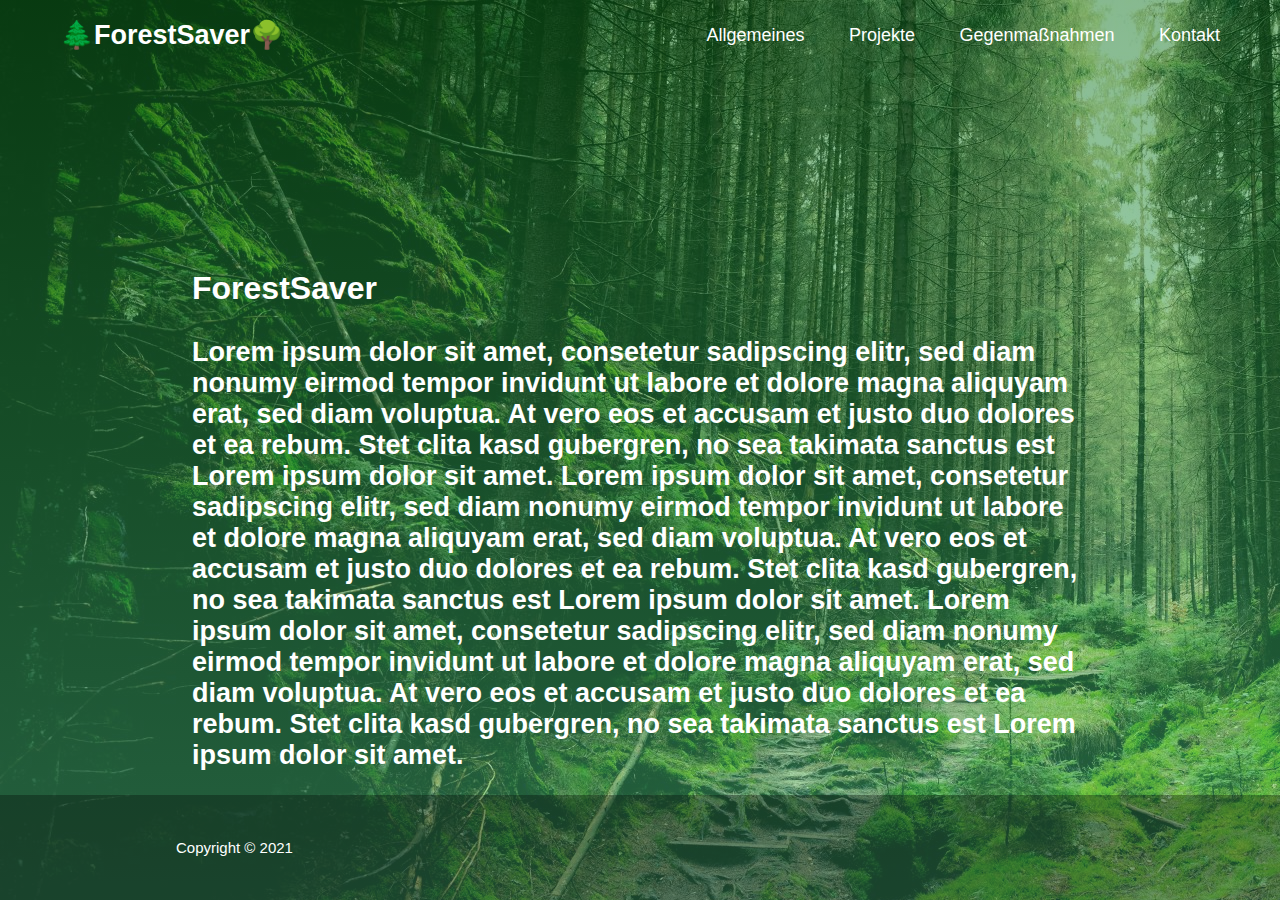
==== index.html @ 3becae02 "Merge branch 'main' into dev-fabian" ====
<!DOCTYPE html>
<html lang="de">
  <head>
    <meta charset="utf-8">
    <meta name="viewport" content="width=device-width, initial-scale=1.0">
    <link rel="icon" href="./images/logo.png">
    <script src="burger.js"></script>
    <link rel="stylesheet" href="index.css">
    <title>ForestSaver</title>
  </head>
  <body>
    <!-- header -->
      <!-- navigation bar -->
      <div class="bg-img">
        <div class="overlay">
          <nav>
            <div class="logo-div">
              <a href="../index.html">
                &#127794;ForestSaver&#127795;
              <!--<img class="logo" src="images/logo.png" alt="logo">-->
              </a>
              
            </div>
            <label for="btn" class="icon">
              <span class="fa fa-bars"></span>
            </label>
            <input type="checkbox" id="btn">
            <ul class="navitems">
              <li>
                <label for="btn-1" class="show">Allgemeines +</label>
                <a href="#">Allgemeines</a>
                <input type="checkbox" id="btn-1">
                <ul>
                  <li><a href="general/causes.html">Ursachen</a></li>
                  <li><a href="general/consequences.html">Konsequenzen</a></li>
                  <li><a href="general/statistics.html">Statistiken</a></li>
                </ul>
              </li>
              <li>
                <label for="btn-2" class="show">Projekte +</label>
                <a href="#">Projekte</a>
                <input type="checkbox" id="btn-2">
                <ul>
                  <li><a href="projects/map.html">Karte</a></li>
                  <li><a href="projects/gruenheide.html">Grünheide</a></li>
                  <li><a href="projects/hambacherForst.html">Hambacher Forst</a></li>
                  <li><a href="projects/dannenröderForst.html">Dannenröder Forst</a></li>
                </ul>
              </li>
              <li>
                <label for="btn-3" class="show">Gegenmaßnahmen +</label>
                <a href="#">Gegenmaßnahmen</a>
                <input type="checkbox" id="btn-3">
                <ul>
                  <li><a href="countermeasures/whatCanIDo.html">Was kann ich tun?</a></li>
                  <li><a href="countermeasures/politicsEconomy.html">Politik/Wirtschaft</a></li>
                  <li><a href="countermeasures/projects.html">Projekte</a></li>
                </ul>
              </li>
              <!--
              <li class="langswitcher">
                <span class="ger">German</span>
                <input type="checkbox" class="check">
                <span class="en">English</span>
              </li>
              -->
              <li>
                <a href="./contact/contact.html" id="contactNav">Kontakt</a>
              </li>
            </ul>
          </nav>
          <!-- navigation bar end -->
          <!--Intro Text-->
          <div class="text-container">
            <h1>ForestSaver</h1>
            <p>
              Lorem ipsum dolor sit amet, consetetur sadipscing elitr, sed diam nonumy eirmod tempor invidunt ut labore et dolore magna aliquyam erat, sed diam voluptua. At vero eos et accusam et justo duo dolores et ea rebum. Stet clita kasd gubergren, no sea takimata sanctus est Lorem ipsum dolor sit amet. Lorem ipsum dolor sit amet, consetetur sadipscing elitr, sed diam nonumy eirmod tempor invidunt ut labore et dolore magna aliquyam erat, sed diam voluptua. At vero eos et accusam et justo duo dolores et ea rebum. Stet clita kasd gubergren, no sea takimata sanctus est Lorem ipsum dolor sit amet. Lorem ipsum dolor sit amet, consetetur sadipscing elitr, sed diam nonumy eirmod tempor invidunt ut labore et dolore magna aliquyam erat, sed diam voluptua. At vero eos et accusam et justo duo dolores et ea rebum. Stet clita kasd gubergren, no sea takimata sanctus est Lorem ipsum dolor sit amet.
            </p>
          </div>
          <!--Intro Text end-->
          <!-- footer -->
          <footer>
            <div class="text">
              <p>Copyright &copy; 2021</p>
            </div>
          </footer>
        <!-- footer end -->
        </div>
      </div>
    <!-- header end -->
      
    <!-- main -->
    <div class="content">
    </div>
    <!--<script>
      $('.icon').click(function(){
        $('span').toggleClass("cancel");
      });
   </script>-->
    <!-- main end -->
  </body>
  <script language="javascript" type="text/javascript" src="index.js"></script>
</html>
---- index.css ----
body{
    display: flex;
    flex-direction: column;
    box-sizing: border-box;
    min-height: 100vh;
    margin: 0;
    padding: 0;
    background-color: rgb(61, 74, 93);
    overflow-x: hidden;
}

/* header */

/* navigation bar */


*{
    margin: 0;
    padding: 0;
    user-select: none;
    box-sizing: border-box;
    font-family: 'Poppins', sans-serif;
}

.bg-img, .bg-img-causes, .bg-img-consequences, .bg-img-statistics {
    background-size: cover;
    background-position: center;
    position: relative;
    height: 100vh;
    overflow-x: hidden;
    color: #FFFFFF;
}

.bg-img {
    background: url(./images/wald-bg.jpg) 0 0 no-repeat fixed;
}

.bg-img-causes {
    background: url(./images/wald2.jpg) 0 0 no-repeat fixed;
}

.bg-img-consequences {
    background: url(./images/consequences.jpg) 0 0 no-repeat fixed;
}

.bg-img-statistics {
    background: url(./images/statistics.jpg) 0 0 no-repeat fixed;
}

.nav-container {
    position: absolute;
    width: 100%;
    z-index: 3;
}

.overlay {
    background: linear-gradient(to top, rgba(80, 207, 137, 0.466), rgba(16, 116, 33, 0.5));
    overflow-x: hidden;
    height: 100%;
}

nav{
    background: transparent;
    position: absolute;
    width: 100%;
    z-index: 2;
}
nav:after{
    content: '';
    clear: both;
    display: table;
}
nav .logo-div a{
    float: left;
    color: white;
    font-size: 27px;
    font-weight: 600;
    line-height: 70px;
    padding-left: 60px;
    text-decoration: none;
    
}
.logo-div{
    float: left;
    height: 70px;
}
.logo {
    position: absolute;
    height: 110px;
    z-index: 3;
}
nav ul{
    float: right;
    margin-right: 40px;
    list-style: none;
    position: relative;
}
nav ul li{
    display: inline-block;
    background: transparent;
    margin: 0 5px;
}
nav ul li a{
    color: white;
    line-height: 70px;
    text-decoration: none;
    font-size: 18px;
    padding: 8px 15px;
}
nav ul li a:hover{
    color: rgb(84, 236, 89);
}
nav ul ul li a:hover{
    box-shadow: none;
}
nav ul ul{
    position: absolute;
    top: 90px;
    border-top: 3px solid rgb(84, 236, 89);
    opacity: 0;
    visibility: hidden;
    transition: top .3s;
}
nav ul ul ul{
    border-top: none;
}
nav ul li:hover > ul{
    top: 70px;
    opacity: 1;
    visibility: visible;
}
nav ul ul li{
    position: relative;
    margin: 0px;
    width: 188px;
    float: none;
    display: list-item;
    border-bottom: 1px solid rgba(0,0,0,0.3);
}
nav ul ul li a{
    line-height: 50px;
}
nav ul ul ul li{
    position: relative;
    top: -60px;
    left: 150px;
}
.show,.icon,input{
    display: none;
}
.fa-plus{
    font-size: 15px;
    margin-left: 40px;
}
@media all and (max-width: 1000px) {
    nav ul{
      margin-right: 0px;
      float: left;
    }
    nav .logo-div{
      padding-left: 30px;
      width: 100%;
    }
    .show + a,.showC + a, ul{
      display: none;
    }
    nav ul li,nav ul ul li{
      display: block;
      width: 100%;
    }
    nav ul li a:hover{
      box-shadow: none;
    }
    .show{
      display: block;
      color: white;
      font-size: 18px;
      padding: 0 20px;
      line-height: 70px;
      cursor: pointer;
    }
    #contactNav {
        margin-left: 8px;
    }
    .show:hover{
      color: rgb(84, 236, 89);
    }
    .icon{
      display: block;
      color: white;
      position: absolute;
      top: 0;
      right: 40px;
      line-height: 70px;
      cursor: pointer;
      font-size: 25px;
    }
    nav ul ul{
      top: 70px;
      border-top: 0px;
      float: none;
      position: static;
      display: none;
      opacity: 1;
      visibility: visible;
    }
    nav ul ul a{
      padding-left: 40px;
    }
    nav ul ul ul a{
      padding-left: 80px;
    }
    nav ul ul ul li{
      position: static;
    }
    [id^=btn]:checked + ul{
      display: block;
    }
    nav ul ul li{
      border-bottom: 0px;
    }
    span.cancel:before{
      content: '\f00d';
    }
}

/* language switcher

.langswitcher {
    display: flex;
    align-items: center;
}

.check {
    position: relative;
    width: 43px;
}

.check:before{
    content: '';
    position: absolute;
    width: 40px;
    height: 20px;
    background: #fff;
    border-radius: 20px;
}
  
.check:checked:before{
    background: #fff;
}

.check:after{
    content: '';
    position: absolute;
    left:0;
    width: 20px;
    height: 20px;
    background: #333;
    border-radius: 20px;
    transition: 0.25s;
    border: 2px solid #fff;
    box-sizing: border-box;
}

.check:checked:after{
    left: 20px;
    border: 2px solid #fff;

}

.check:checked ~ .intro.text-ger {
    display: none;
}

.check:checked ~ .intro.text-en {
    display: block;
}

.ger, .en {
    text-decoration: none;
    font-size: 14px;
    padding: 10px 15px;
    color: white;
    font-family: Arial, Helvetica, sans-serif;
    text-align: center;
}

language switcher end */

/* navigation bar end*/

/* header end */

/* main */

/* banner */

.banner {
    width: auto;
    height: auto;
    top: 25%;
    padding-top: 5%;
    padding-bottom: 5%;
    padding-right: 100px;
    position: absolute;
    background-color: rgba(0, 0, 0, 0.5);
}

.text {
    width: 100%;
    margin-left: 10%;
    float: left;
}

.text h1 {
    font-size: 43px;
    width: 100%;
    position: relative;
    margin-left: 40px;
    color:#FFFFFF;
    margin-bottom: 40px;
}

.text h2 {
    font-size: 30px;
    width: 100%;
    position: relative;
    margin-left: 40px;
    color:#FFFFFF;
}

.text p {
    width: 100%;
    font-size: 15px;
    margin: 30px 0 30px 40px;
    line-height: 25px;
    color:rgb(255, 255, 255)
}

/* banner end */

/* map */

#map {
    width: 100%;
    height: 850px;
}

/* map end */

/* intro text */

.text-container {
    margin-top: 30vh;
    margin-left: 15vw;
    margin-right: 15vw;
}

.text-container h1{
    margin-bottom: 30px;
}

.text-container p{
    color: white;
    font-size: 27px;
    font-weight: 600;
}
/* intro text end */

/* footer */

.bg-img footer {
    position: absolute;
    bottom: 0;
    margin: 0 auto;
    display: flex;
    padding: 10px;
    background-color: rgba(0,0,0,0.3);
    color:white;
    justify-content: center;
    width: 100%;
}

footer{
    display: flex;
    padding: 10px;
    background-color: rgb(58, 50, 50);
    color:white;
    justify-content: center;
    width: 100%;
    z-index: 3;
}

/* footer end*/
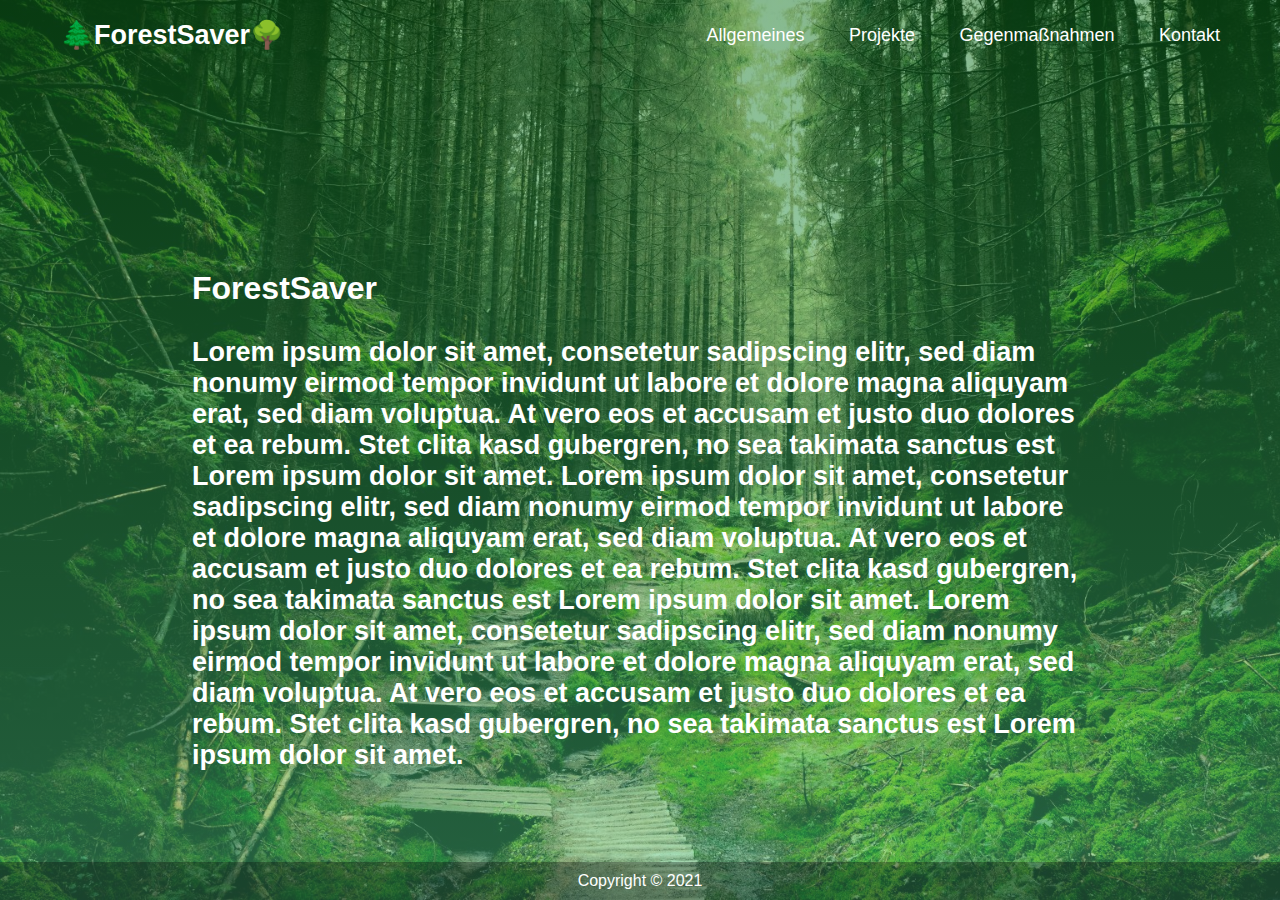
==== commit b9c7977d: "made only 1 submenu in responsive view expandable" ====
--- a/index.html
+++ b/index.html
@@ -4,7 +4,8 @@
     <meta charset="utf-8">
     <meta name="viewport" content="width=device-width, initial-scale=1.0">
     <link rel="icon" href="./images/logo.png">
-    <script src="burger.js"></script>
+    <script language="javascript" type="text/javascript" src="./js/index.js"></script>
+    <script src="./js/burger.js"></script>
     <link rel="stylesheet" href="index.css">
     <title>ForestSaver</title>
   </head>
@@ -99,6 +100,6 @@
    </script>-->
     <!-- main end -->
   </body>
-  <script language="javascript" type="text/javascript" src="index.js"></script>
+  <script language="javascript" type="text/javascript" src="./js/nav-bar.js"></script>
 </html>
 
--- a/index.css
+++ b/index.css
@@ -5,7 +5,7 @@
     min-height: 100vh;
     margin: 0;
     padding: 0;
-    background-color: rgb(61, 74, 93);
+    background-color: rgb(207, 207, 207);
     overflow-x: hidden;
 }
 
@@ -22,35 +22,14 @@
     font-family: 'Poppins', sans-serif;
 }
 
-.bg-img, .bg-img-causes, .bg-img-consequences, .bg-img-statistics {
+.bg-img {
+    background: url(./images/wald-bg.jpg) 0 0 no-repeat fixed;
     background-size: cover;
     background-position: center;
     position: relative;
     height: 100vh;
     overflow-x: hidden;
     color: #FFFFFF;
-}
-
-.bg-img {
-    background: url(./images/wald-bg.jpg) 0 0 no-repeat fixed;
-}
-
-.bg-img-causes {
-    background: url(./images/wald2.jpg) 0 0 no-repeat fixed;
-}
-
-.bg-img-consequences {
-    background: url(./images/consequences.jpg) 0 0 no-repeat fixed;
-}
-
-.bg-img-statistics {
-    background: url(./images/statistics.jpg) 0 0 no-repeat fixed;
-}
-
-.nav-container {
-    position: absolute;
-    width: 100%;
-    z-index: 3;
 }
 
 .overlay {
@@ -63,7 +42,7 @@
     background: transparent;
     position: absolute;
     width: 100%;
-    z-index: 2;
+    z-index: 3;
 }
 nav:after{
     content: '';
@@ -153,6 +132,9 @@
     margin-left: 40px;
 }
 @media all and (max-width: 1000px) {
+    nav {
+        background-color: rgba(0,0,0,0.5);
+    }
     nav ul{
       margin-right: 0px;
       float: left;
@@ -291,54 +273,6 @@
 
 /* header end */
 
-/* main */
-
-/* banner */
-
-.banner {
-    width: auto;
-    height: auto;
-    top: 25%;
-    padding-top: 5%;
-    padding-bottom: 5%;
-    padding-right: 100px;
-    position: absolute;
-    background-color: rgba(0, 0, 0, 0.5);
-}
-
-.text {
-    width: 100%;
-    margin-left: 10%;
-    float: left;
-}
-
-.text h1 {
-    font-size: 43px;
-    width: 100%;
-    position: relative;
-    margin-left: 40px;
-    color:#FFFFFF;
-    margin-bottom: 40px;
-}
-
-.text h2 {
-    font-size: 30px;
-    width: 100%;
-    position: relative;
-    margin-left: 40px;
-    color:#FFFFFF;
-}
-
-.text p {
-    width: 100%;
-    font-size: 15px;
-    margin: 30px 0 30px 40px;
-    line-height: 25px;
-    color:rgb(255, 255, 255)
-}
-
-/* banner end */
-
 /* map */
 
 #map {
@@ -388,7 +322,7 @@
     color:white;
     justify-content: center;
     width: 100%;
-    z-index: 3;
+    z-index: 2;
 }
 
 /* footer end*/
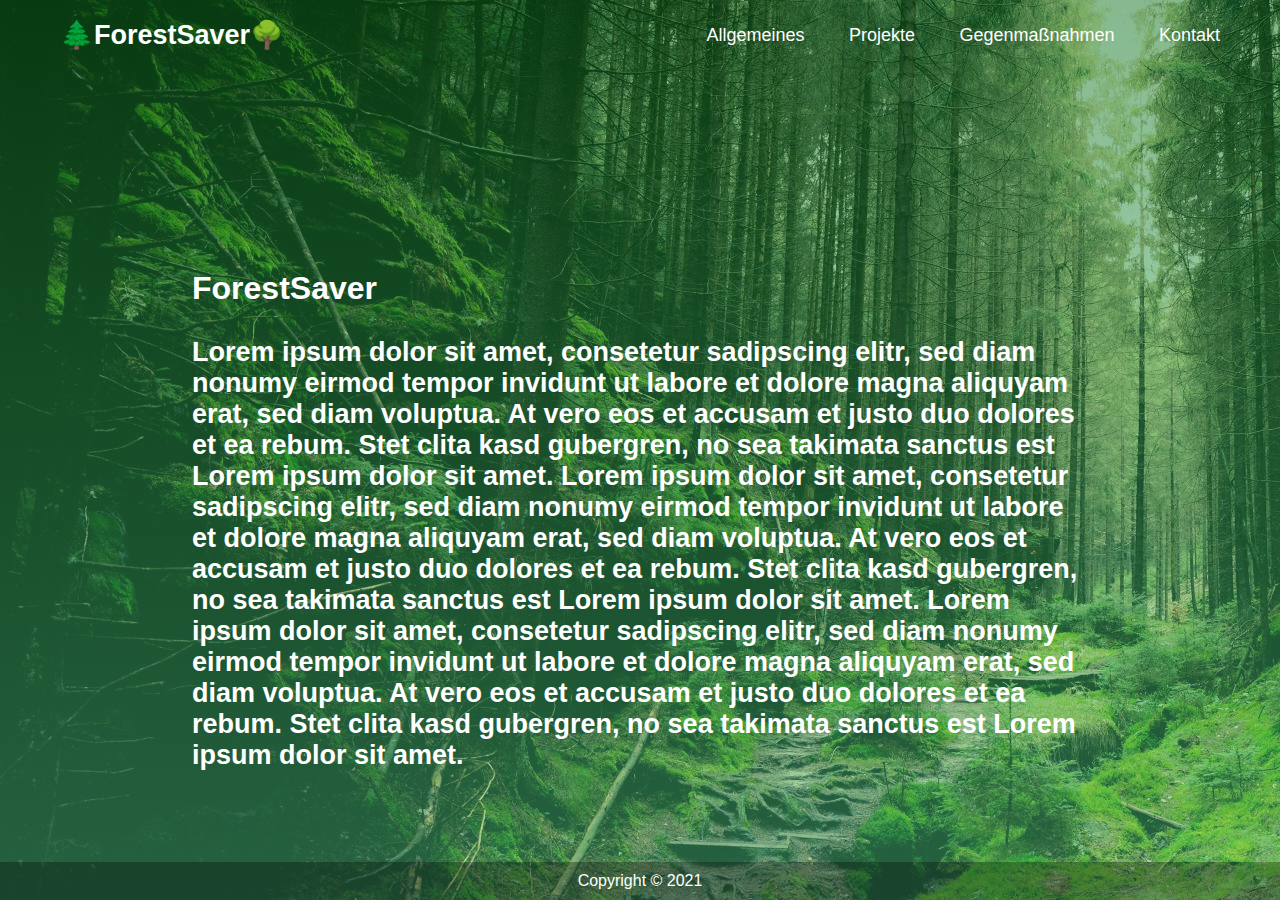
==== commit b634bb29: "changed layout of all pages to standard layout, fixed footer, added transparent background to nav-ba" ====
--- a/index.html
+++ b/index.html
@@ -79,16 +79,16 @@
             </p>
           </div>
           <!--Intro Text end-->
-          <!-- footer -->
-          <footer>
-            <div class="text">
-              <p>Copyright &copy; 2021</p>
-            </div>
-          </footer>
-        <!-- footer end -->
         </div>
       </div>
     <!-- header end -->
+    <!-- footer -->
+    <footer>
+      <div class="footer-text">
+        <p>Copyright &copy; 2021</p>
+      </div>
+    </footer>
+    <!-- footer end -->
       
     <!-- main -->
     <div class="content">
--- a/index.css
+++ b/index.css
@@ -5,14 +5,9 @@
     min-height: 100vh;
     margin: 0;
     padding: 0;
-    background-color: rgb(207, 207, 207);
+    background-color: rgb(61, 74, 93);
     overflow-x: hidden;
 }
-
-/* header */
-
-/* navigation bar */
-
 
 *{
     margin: 0;
@@ -22,8 +17,9 @@
     font-family: 'Poppins', sans-serif;
 }
 
-.bg-img {
-    background: url(./images/wald-bg.jpg) 0 0 no-repeat fixed;
+/* background */
+
+.bg-img, .bg-img-causes, .bg-img-consequences, .bg-img-statistics {
     background-size: cover;
     background-position: center;
     position: relative;
@@ -32,12 +28,38 @@
     color: #FFFFFF;
 }
 
+.bg-img {
+    background: url(./images/wald-bg.jpg) 0 0 no-repeat fixed;
+}
+
+.bg-img-causes {
+    background: url(./images/wald2.jpg) 0 0 no-repeat fixed;
+}
+
+.bg-img-consequences {
+    background: url(./images/consequences.jpg) 0 0 no-repeat fixed;
+}
+
+.bg-img-statistics {
+    background: url(./images/statistics.jpg) 0 0 no-repeat fixed;
+}
+
 .overlay {
-    background: linear-gradient(to top, rgba(80, 207, 137, 0.466), rgba(16, 116, 33, 0.5));
+    background: linear-gradient(to top, rgba(80, 207, 137, 0.466), rgba(16, 116, 33, 0.5)) fixed;
     overflow-x: hidden;
     height: 100%;
-}
-
+    width: 100%;
+}
+
+/* background */
+
+/* navigation bar */
+
+.nav-container {
+    position: absolute;
+    width: 100%;
+    z-index: 3;
+}
 nav{
     background: transparent;
     position: absolute;
@@ -48,6 +70,9 @@
     content: '';
     clear: both;
     display: table;
+}
+#map-nav {
+    background-color: rgba(0,0,0,0.7);
 }
 nav .logo-div a{
     float: left;
@@ -100,6 +125,9 @@
     visibility: hidden;
     transition: top .3s;
 }
+#map-nav ul ul li{
+    background-color: rgba(0,0,0,0.7);
+}
 nav ul ul ul{
     border-top: none;
 }
@@ -114,7 +142,6 @@
     width: 188px;
     float: none;
     display: list-item;
-    border-bottom: 1px solid rgba(0,0,0,0.3);
 }
 nav ul ul li a{
     line-height: 50px;
@@ -133,7 +160,7 @@
 }
 @media all and (max-width: 1000px) {
     nav {
-        background-color: rgba(0,0,0,0.5);
+        background-color: rgba(0,0,0,0.7);
     }
     nav ul{
       margin-right: 0px;
@@ -271,13 +298,59 @@
 
 /* navigation bar end*/
 
-/* header end */
+/* main */
+
+/* banner */
+
+.banner {
+    width: auto;
+    height: auto;
+    top: 25%;
+    padding-top: 5%;
+    padding-bottom: 5%;
+    padding-right: 100px;
+    position: absolute;
+    background-color: rgba(0, 0, 0, 0.5);
+}
+
+.text {
+    width: 100%;
+    margin-left: 10%;
+    float: left;
+}
+
+.text h1 {
+    font-size: 43px;
+    width: 100%;
+    position: relative;
+    margin-left: 40px;
+    color:#FFFFFF;
+    margin-bottom: 40px;
+}
+
+.text h2 {
+    font-size: 30px;
+    width: 100%;
+    position: relative;
+    margin-left: 40px;
+    color:#FFFFFF;
+}
+
+.text p {
+    width: 100%;
+    font-size: 15px;
+    margin: 30px 0 30px 40px;
+    line-height: 25px;
+    color:rgb(255, 255, 255)
+}
+
+/* banner end */
 
 /* map */
 
 #map {
-    width: 100%;
-    height: 850px;
+    width: 100vw;
+    height: 100vh;
 }
 
 /* map end */
@@ -303,10 +376,10 @@
 
 /* footer */
 
-.bg-img footer {
-    position: absolute;
+footer {
+    position: absolute;
+    margin: 0 auto;
     bottom: 0;
-    margin: 0 auto;
     display: flex;
     padding: 10px;
     background-color: rgba(0,0,0,0.3);
@@ -315,16 +388,6 @@
     width: 100%;
 }
 
-footer{
-    display: flex;
-    padding: 10px;
-    background-color: rgb(58, 50, 50);
-    color:white;
-    justify-content: center;
-    width: 100%;
-    z-index: 2;
-}
-
 /* footer end*/
 
 
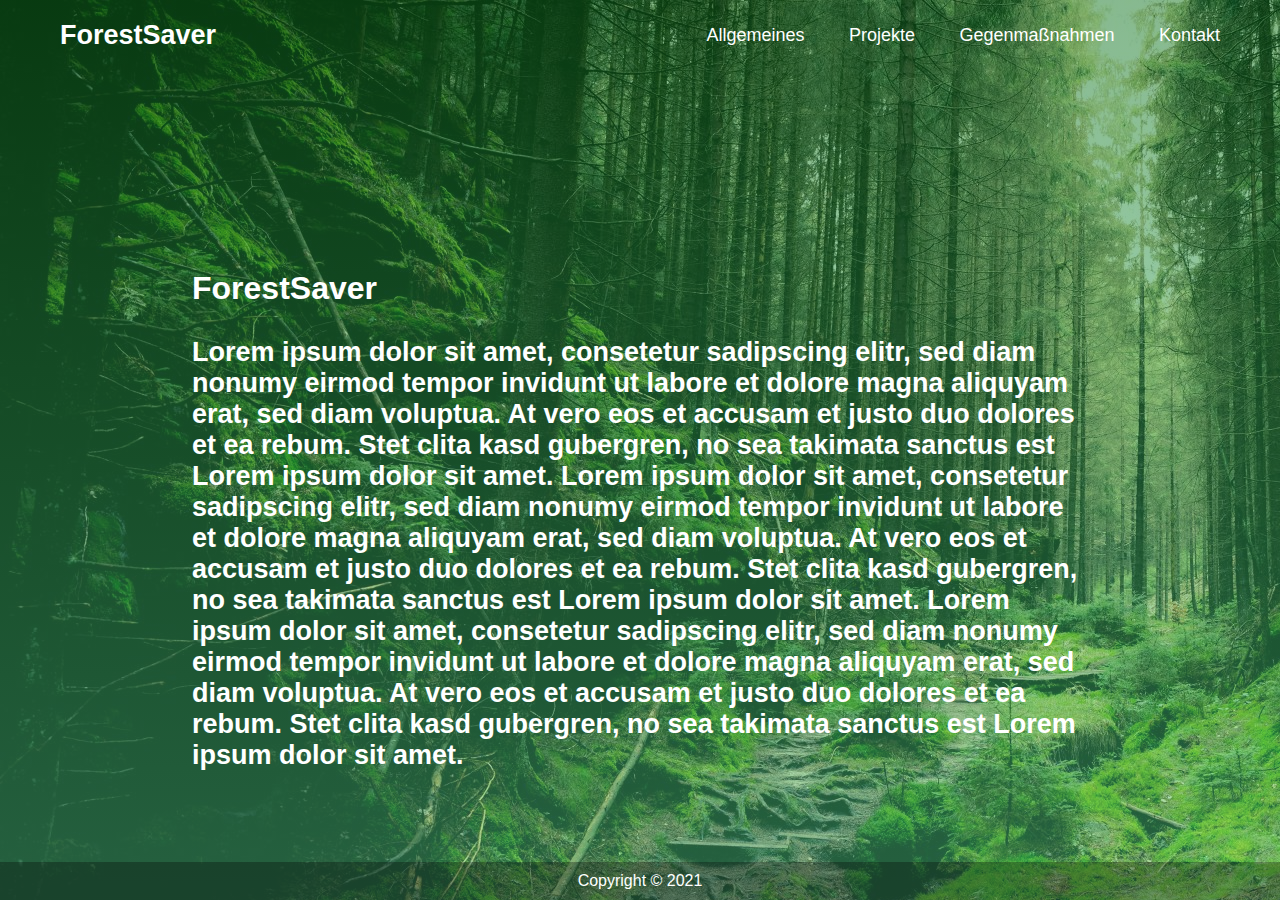
==== commit 1e732839: "added new background images | delete emojis" ====
--- a/index.html
+++ b/index.html
@@ -17,7 +17,7 @@
           <nav>
             <div class="logo-div">
               <a href="../index.html">
-                &#127794;ForestSaver&#127795;
+                ForestSaver
               <!--<img class="logo" src="images/logo.png" alt="logo">-->
               </a>
               
@@ -28,7 +28,7 @@
             <input type="checkbox" id="btn">
             <ul class="navitems">
               <li>
-                <label for="btn-1" class="show">Allgemeines +</label>
+                <label for="btn-1" class="show">Allgemeines <span class="dropdown" id="dropdown1">&#x25BA;</span></label>
                 <a href="#">Allgemeines</a>
                 <input type="checkbox" id="btn-1">
                 <ul>
@@ -38,7 +38,7 @@
                 </ul>
               </li>
               <li>
-                <label for="btn-2" class="show">Projekte +</label>
+                <label for="btn-2" class="show">Projekte <span class="dropdown" id="dropdown2">&#x25BA;</span></span></label>
                 <a href="#">Projekte</a>
                 <input type="checkbox" id="btn-2">
                 <ul>
@@ -49,7 +49,7 @@
                 </ul>
               </li>
               <li>
-                <label for="btn-3" class="show">Gegenmaßnahmen +</label>
+                <label for="btn-3" class="show">Gegenmaßnahmen <span class="dropdown" id="dropdown3">&#x25BA;</span></span></label>
                 <a href="#">Gegenmaßnahmen</a>
                 <input type="checkbox" id="btn-3">
                 <ul>
--- a/index.css
+++ b/index.css
@@ -19,7 +19,7 @@
 
 /* background */
 
-.bg-img, .bg-img-causes, .bg-img-consequences, .bg-img-statistics {
+.bg-img, .bg-img-causes, .bg-img-consequences, .bg-img-statistics, .bg-img-dannenroeder, .bg-img-gruenheide, .bg-img-hambacher {
     background-size: cover;
     background-position: center;
     position: relative;
@@ -44,8 +44,21 @@
     background: url(./images/statistics.jpg) 0 0 no-repeat fixed;
 }
 
+.bg-img-dannenroeder {
+    background: url(./images/dannenroeder_forst_bg.jpg) 0 0 no-repeat fixed;
+}
+
+.bg-img-gruenheide {
+    background: url(./images/tesla_gruenheide_bg.jpg) 0 0 no-repeat fixed;
+}
+
+.bg-img-hambacher {
+    background: url(./images/hambacher_forst_bg.jpg) 0 0 no-repeat fixed;
+}
+
 .overlay {
-    background: linear-gradient(to top, rgba(80, 207, 137, 0.466), rgba(16, 116, 33, 0.5)) fixed;
+    background: linear-gradient(to top, rgba(80, 207, 137, 0.466), rgba(16, 116, 33, 0.5));
+    position: absolute;
     overflow-x: hidden;
     height: 100%;
     width: 100%;
@@ -213,6 +226,9 @@
       opacity: 1;
       visibility: visible;
     }
+    #map-nav ul ul li{
+        background-color: transparent;
+    }
     nav ul ul a{
       padding-left: 40px;
     }
@@ -230,6 +246,9 @@
     }
     span.cancel:before{
       content: '\f00d';
+    }
+    .dropdown {
+        font-size: 13px;
     }
 }
 
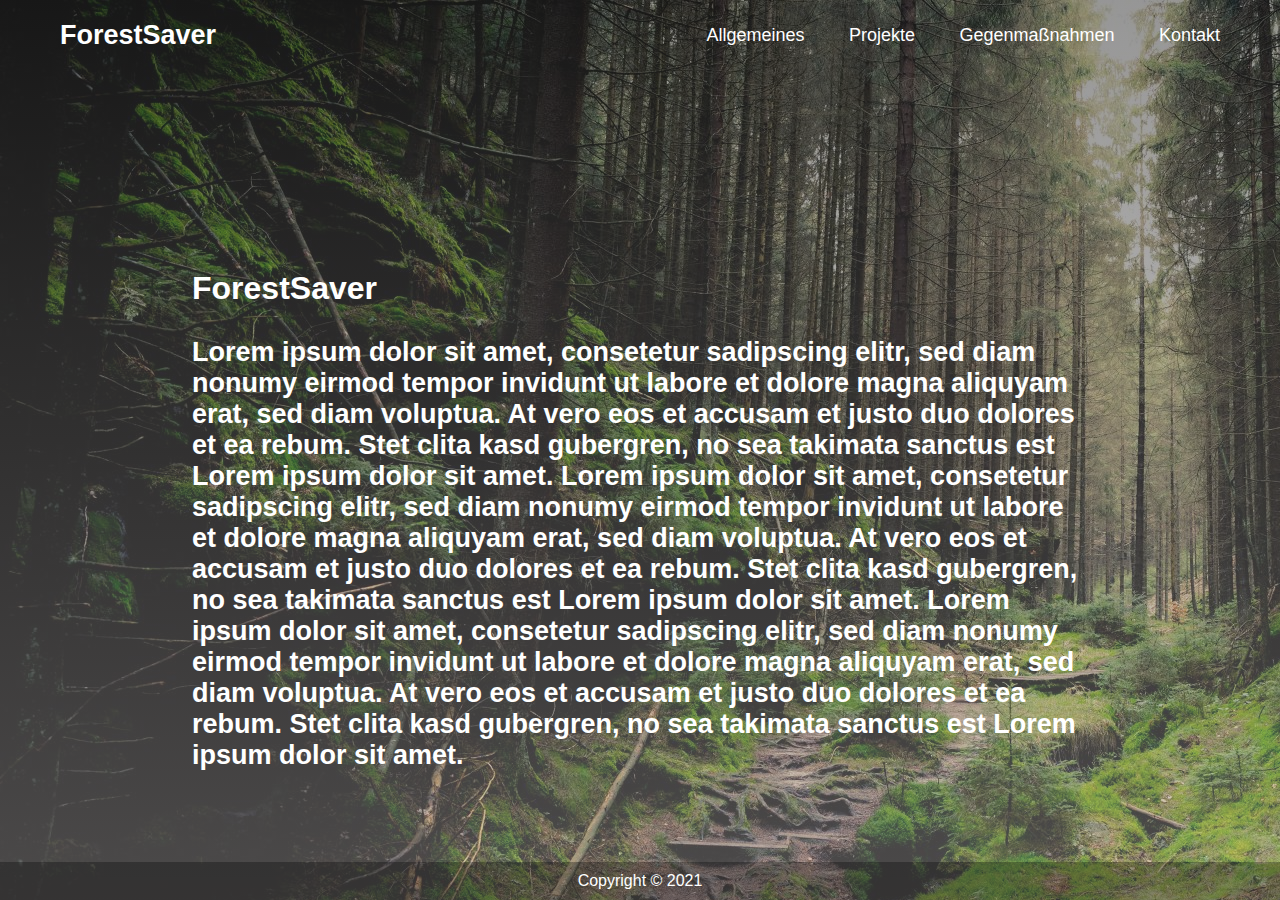
==== commit 51e43f50: "edit overlay of the pages | add timelaps.mp4" ====
--- a/index.html
+++ b/index.html
@@ -13,7 +13,7 @@
     <!-- header -->
       <!-- navigation bar -->
       <div class="bg-img">
-        <div class="overlay">
+        <div class="overlay-grey">
           <nav>
             <div class="logo-div">
               <a href="../index.html">
--- a/index.css
+++ b/index.css
@@ -19,7 +19,7 @@
 
 /* background */
 
-.bg-img, .bg-img-causes, .bg-img-consequences, .bg-img-statistics, .bg-img-dannenroeder, .bg-img-gruenheide, .bg-img-hambacher {
+.bg-img, .bg-img-causes, .bg-img-consequences, .bg-img-statistics, .bg-img-dannenroeder, .bg-img-gruenheide, .bg-img-hambacher, .bg-img-whatcanido, .bg-img-politics_economy, .bg-img-projects {
     background-size: cover;
     background-position: center;
     position: relative;
@@ -56,12 +56,35 @@
     background: url(./images/hambacher_forst_bg.jpg) 0 0 no-repeat fixed;
 }
 
-.overlay {
-    background: linear-gradient(to top, rgba(80, 207, 137, 0.466), rgba(16, 116, 33, 0.5));
+.bg-img-whatcanido {
+    background: url(./images/whatcanido_bg.jpg) 0 0 no-repeat fixed;
+}
+
+.bg-img-politics_economy {
+    background: url(./images/politics_economy_bg.jpg) 0 0 no-repeat fixed;
+}
+
+.bg-img-projects {
+    background: url(./images/projects_bg.jpg) 0 0 no-repeat fixed;
+}
+
+.overlay-green, .overlay-grey, .overlay-yellow {
     position: absolute;
     overflow-x: hidden;
     height: 100%;
     width: 100%;
+}
+
+.overlay-green {
+    background: linear-gradient(to top, rgba(121, 202, 158, 0.466), rgba(16, 116, 33, 0.5));
+}
+
+.overlay-grey {
+    background: linear-gradient(to top, rgba(163, 159, 159, 0.466), rgba(46, 46, 46, 0.5));
+}
+
+.overlay-yellow {
+    background: linear-gradient(to top, rgba(179, 168, 106, 0.466), rgba(70, 58, 12, 0.5));
 }
 
 /* background */
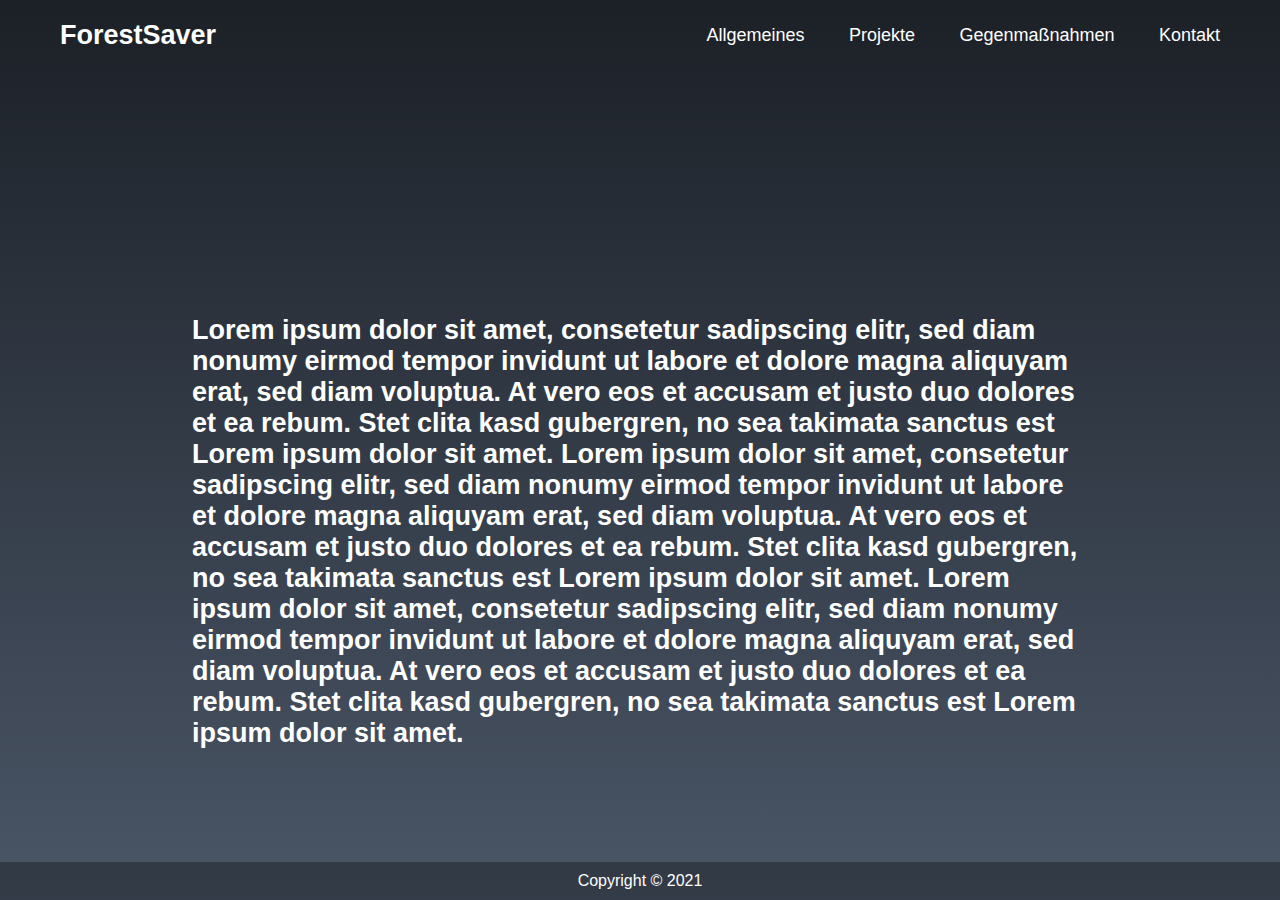
==== commit c4e7a1bd: "add new overlay | add background video to index page" ====
--- a/index.html
+++ b/index.html
@@ -12,8 +12,11 @@
   <body>
     <!-- header -->
       <!-- navigation bar -->
-      <div class="bg-img">
-        <div class="overlay-grey">
+      <div class="bg-video">
+        <video autoplay muted>
+          <source src="./video/video_bg.mp4" type="video/mp4">
+        </video>
+        <div class="overlay-dark">
           <nav>
             <div class="logo-div">
               <a href="../index.html">
@@ -73,7 +76,6 @@
           <!-- navigation bar end -->
           <!--Intro Text-->
           <div class="text-container">
-            <h1>ForestSaver</h1>
             <p>
               Lorem ipsum dolor sit amet, consetetur sadipscing elitr, sed diam nonumy eirmod tempor invidunt ut labore et dolore magna aliquyam erat, sed diam voluptua. At vero eos et accusam et justo duo dolores et ea rebum. Stet clita kasd gubergren, no sea takimata sanctus est Lorem ipsum dolor sit amet. Lorem ipsum dolor sit amet, consetetur sadipscing elitr, sed diam nonumy eirmod tempor invidunt ut labore et dolore magna aliquyam erat, sed diam voluptua. At vero eos et accusam et justo duo dolores et ea rebum. Stet clita kasd gubergren, no sea takimata sanctus est Lorem ipsum dolor sit amet. Lorem ipsum dolor sit amet, consetetur sadipscing elitr, sed diam nonumy eirmod tempor invidunt ut labore et dolore magna aliquyam erat, sed diam voluptua. At vero eos et accusam et justo duo dolores et ea rebum. Stet clita kasd gubergren, no sea takimata sanctus est Lorem ipsum dolor sit amet.
             </p>
--- a/index.css
+++ b/index.css
@@ -19,6 +19,15 @@
 
 /* background */
 
+.bg-video {
+    width: 100%;
+    height: 100vh;
+    overflow: hidden;
+    display: flex;
+    justify-content: center;
+    align-items: center;
+}
+
 .bg-img, .bg-img-causes, .bg-img-consequences, .bg-img-statistics, .bg-img-dannenroeder, .bg-img-gruenheide, .bg-img-hambacher, .bg-img-whatcanido, .bg-img-politics_economy, .bg-img-projects {
     background-size: cover;
     background-position: center;
@@ -68,23 +77,15 @@
     background: url(./images/projects_bg.jpg) 0 0 no-repeat fixed;
 }
 
-.overlay-green, .overlay-grey, .overlay-yellow {
+.overlay-dark {
     position: absolute;
     overflow-x: hidden;
     height: 100%;
     width: 100%;
 }
 
-.overlay-green {
-    background: linear-gradient(to top, rgba(121, 202, 158, 0.466), rgba(16, 116, 33, 0.5));
-}
-
-.overlay-grey {
-    background: linear-gradient(to top, rgba(163, 159, 159, 0.466), rgba(46, 46, 46, 0.5));
-}
-
-.overlay-yellow {
-    background: linear-gradient(to top, rgba(179, 168, 106, 0.466), rgba(70, 58, 12, 0.5));
+.overlay-dark {
+    background: linear-gradient(to top, rgba(189, 189, 189, 0.1), rgba(10, 10, 10, 0.65));
 }
 
 /* background */
@@ -400,7 +401,7 @@
 /* intro text */
 
 .text-container {
-    margin-top: 30vh;
+    margin-top: 35vh;
     margin-left: 15vw;
     margin-right: 15vw;
 }
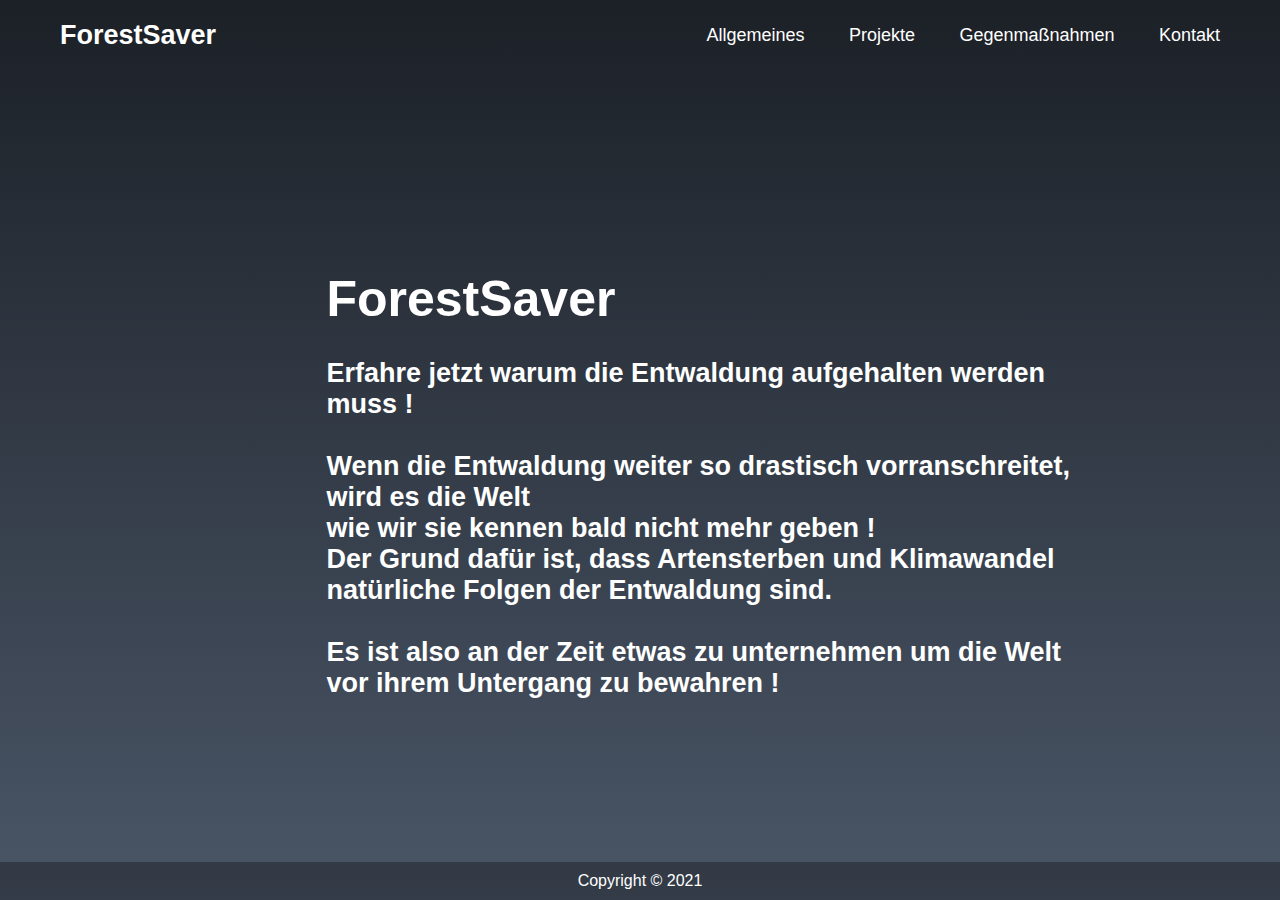
==== commit 06d7ade7: "added new introtext" ====
--- a/index.html
+++ b/index.html
@@ -76,8 +76,14 @@
           <!-- navigation bar end -->
           <!--Intro Text-->
           <div class="text-container">
+            <h1>ForestSaver</h1>
             <p>
-              Lorem ipsum dolor sit amet, consetetur sadipscing elitr, sed diam nonumy eirmod tempor invidunt ut labore et dolore magna aliquyam erat, sed diam voluptua. At vero eos et accusam et justo duo dolores et ea rebum. Stet clita kasd gubergren, no sea takimata sanctus est Lorem ipsum dolor sit amet. Lorem ipsum dolor sit amet, consetetur sadipscing elitr, sed diam nonumy eirmod tempor invidunt ut labore et dolore magna aliquyam erat, sed diam voluptua. At vero eos et accusam et justo duo dolores et ea rebum. Stet clita kasd gubergren, no sea takimata sanctus est Lorem ipsum dolor sit amet. Lorem ipsum dolor sit amet, consetetur sadipscing elitr, sed diam nonumy eirmod tempor invidunt ut labore et dolore magna aliquyam erat, sed diam voluptua. At vero eos et accusam et justo duo dolores et ea rebum. Stet clita kasd gubergren, no sea takimata sanctus est Lorem ipsum dolor sit amet.
+              Erfahre jetzt warum die Entwaldung aufgehalten werden muss !<br><br>
+              Wenn die Entwaldung weiter so drastisch vorranschreitet, wird es die Welt<br>
+              wie wir sie kennen bald nicht mehr geben !<br> 
+              Der Grund dafür ist, dass Artensterben und Klimawandel natürliche Folgen der Entwaldung sind.<br><br>
+              Es ist also an der Zeit etwas zu unternehmen um die Welt vor ihrem Untergang zu bewahren !
+
             </p>
           </div>
           <!--Intro Text end-->
--- a/index.css
+++ b/index.css
@@ -401,20 +401,25 @@
 /* intro text */
 
 .text-container {
-    margin-top: 35vh;
+    margin-top: 30vh;
     margin-left: 15vw;
     margin-right: 15vw;
 }
 
 .text-container h1{
     margin-bottom: 30px;
+    color: white;
+    font-size: 50px;
+    margin-left: 15%;
 }
 
 .text-container p{
     color: white;
     font-size: 27px;
     font-weight: 600;
-}
+    margin-left: 15%;
+}
+
 /* intro text end */
 
 /* footer */
